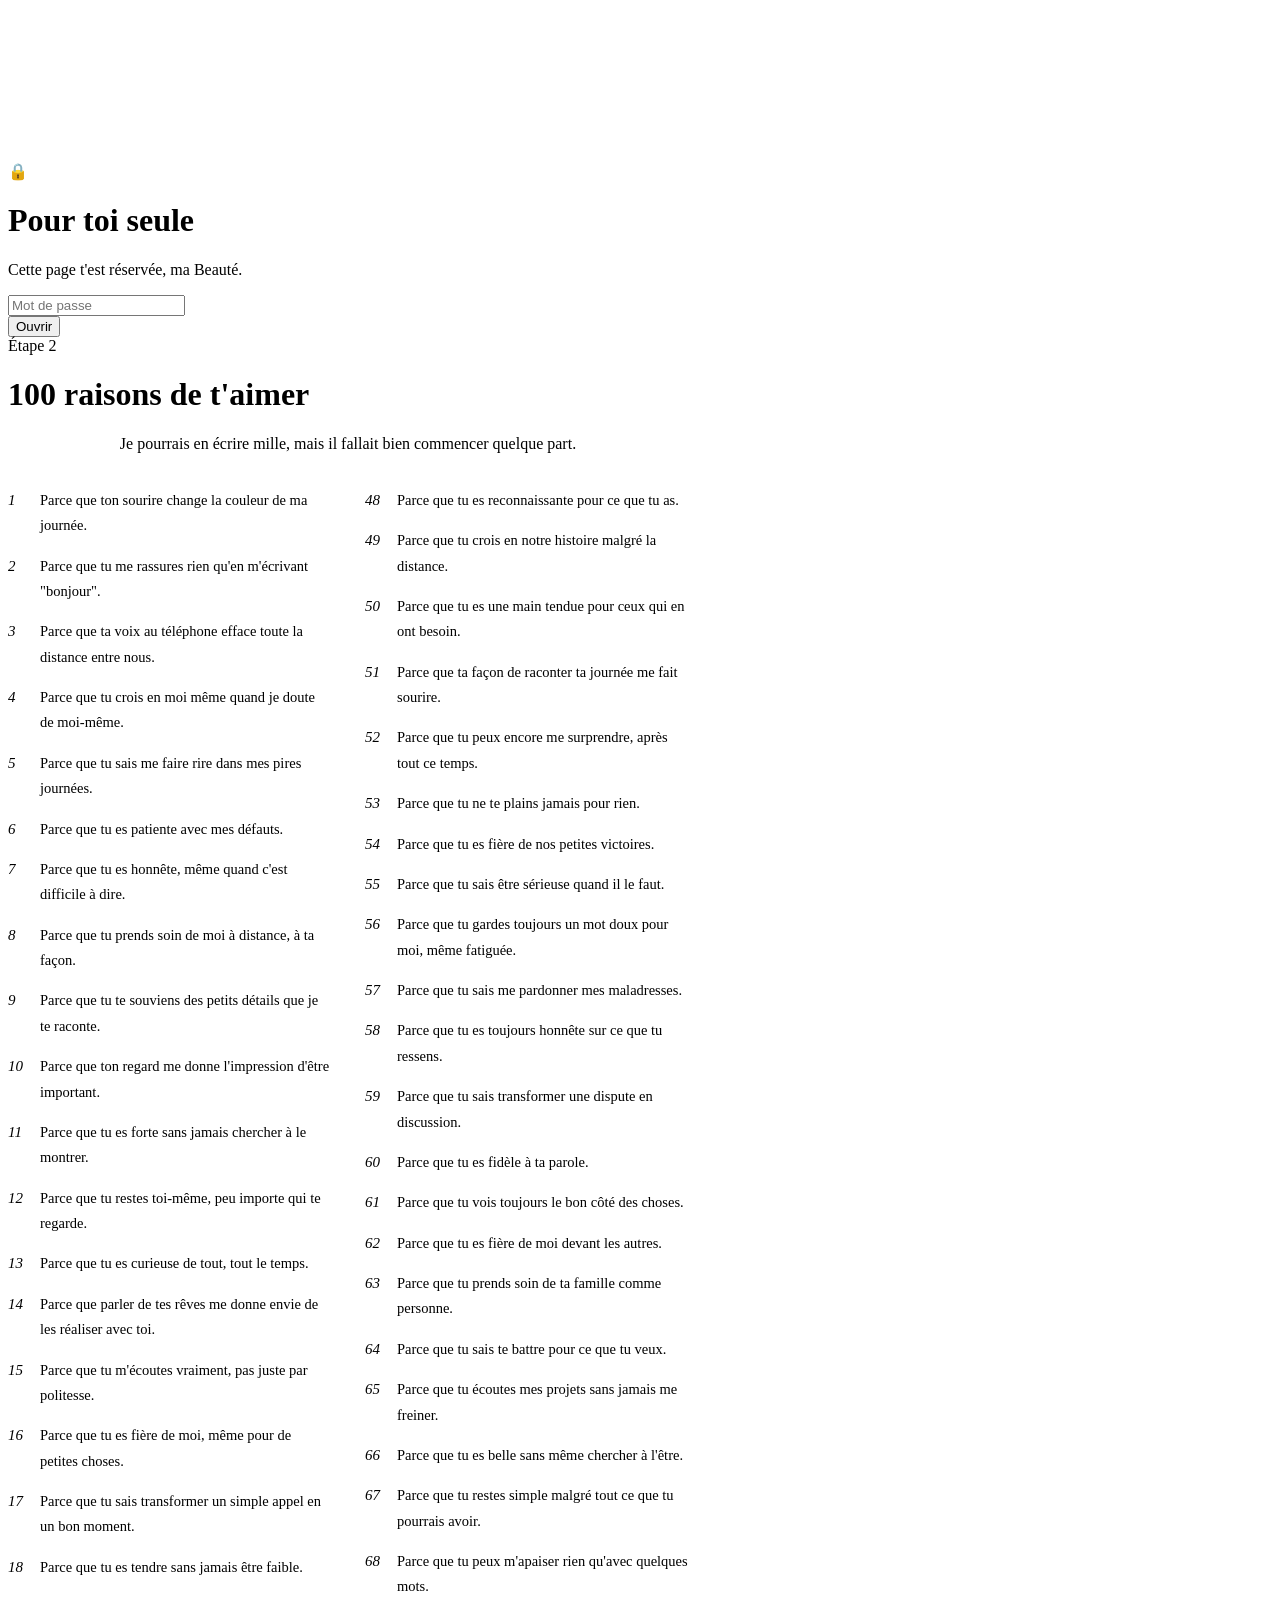
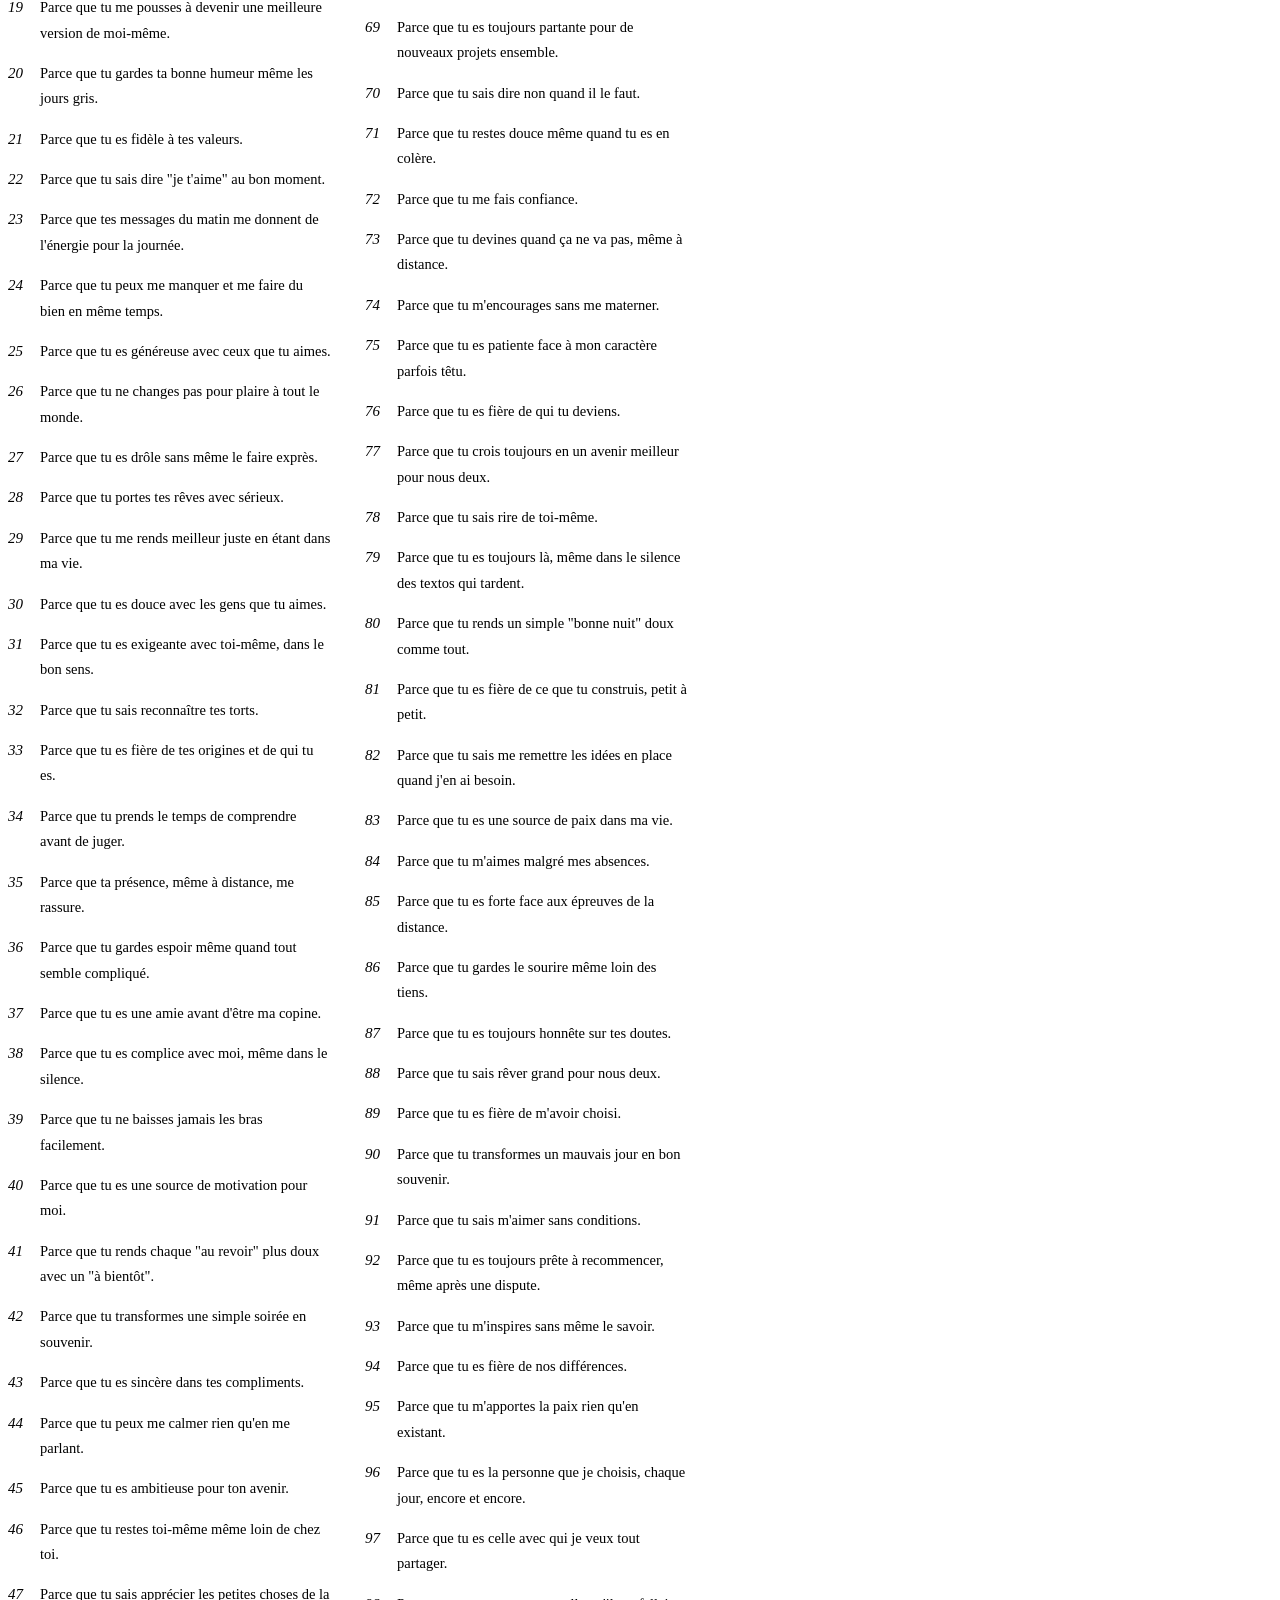
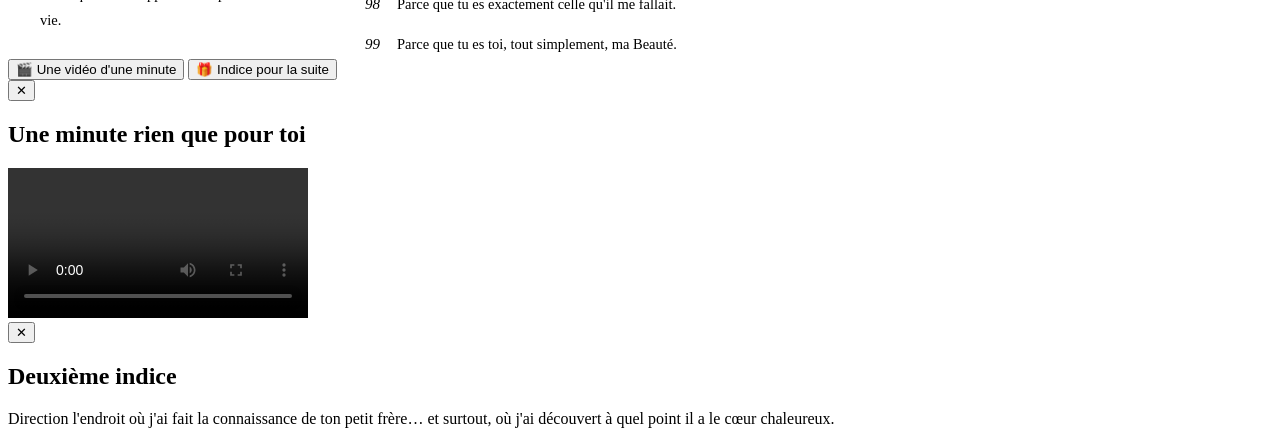
==== page2.html @ 82506d80 "Add files via upload" ====
<!DOCTYPE html>
<html lang="fr">
<head>
<meta charset="UTF-8">
<meta name="viewport" content="width=device-width, initial-scale=1.0, maximum-scale=1.0">
<title>100 raisons de t'aimer</title>
<link rel="preconnect" href="https://fonts.googleapis.com">
<link rel="preconnect" href="https://fonts.gstatic.com" crossorigin>
<link href="https://fonts.googleapis.com/css2?family=Cormorant+Garamond:ital,wght@0,500;0,600;1,600&family=Parisienne&family=Poppins:wght@300;400;600&display=swap" rel="stylesheet">
<link rel="stylesheet" href="assets/style.css">
<style>
  .raisons{
    list-style:none; counter-reset: raison; margin: 0; padding:0;
    columns: 1; column-gap: 34px;
  }
  @media (min-width: 560px){ .raisons{ columns: 2; } }
  .raisons li{
    counter-increment: raison;
    break-inside: avoid;
    display:flex; align-items:baseline; gap:10px;
    font-size: 14.5px; line-height:1.75; color: var(--ivoire-doux);
    margin-bottom: 14px;
  }
  .raisons li::before{
    content: counter(raison);
    flex:none;
    font-family: var(--serif); font-style:italic; color: var(--or);
    font-size: 15px; min-width: 22px;
  }
</style>
</head>
<body>

<canvas id="paillettes"></canvas>

<div class="verrou" id="verrou">
  <div class="verrou-carte" id="verrou-carte">
    <div class="icone">🔒</div>
    <h1>Pour toi seule</h1>
    <p>Cette page t'est réservée, ma Beauté.</p>
    <form id="verrou-form">
      <input type="password" id="verrou-input" placeholder="Mot de passe" autocomplete="off" required>
      <div class="erreur" id="verrou-erreur"></div>
      <button type="submit" class="bouton">Ouvrir</button>
    </form>
  </div>
</div>

<div class="contenu" id="contenu">
  <main class="page" style="max-width:680px;">

    <span class="eyebrow">Étape 2</span>
    <h1 class="titre">100 raisons de t'aimer</h1>

    <p class="texte" style="text-align:center; margin-bottom:34px;">Je pourrais en écrire mille, mais il fallait bien commencer quelque part.</p>

    <ol class="raisons">
      <li>Parce que ton sourire change la couleur de ma journée.</li>
      <li>Parce que tu me rassures rien qu'en m'écrivant "bonjour".</li>
      <li>Parce que ta voix au téléphone efface toute la distance entre nous.</li>
      <li>Parce que tu crois en moi même quand je doute de moi-même.</li>
      <li>Parce que tu sais me faire rire dans mes pires journées.</li>
      <li>Parce que tu es patiente avec mes défauts.</li>
      <li>Parce que tu es honnête, même quand c'est difficile à dire.</li>
      <li>Parce que tu prends soin de moi à distance, à ta façon.</li>
      <li>Parce que tu te souviens des petits détails que je te raconte.</li>
      <li>Parce que ton regard me donne l'impression d'être important.</li>
      <li>Parce que tu es forte sans jamais chercher à le montrer.</li>
      <li>Parce que tu restes toi-même, peu importe qui te regarde.</li>
      
      <li>Parce que tu es curieuse de tout, tout le temps.</li>
      <li>Parce que parler de tes rêves me donne envie de les réaliser avec toi.</li>
      <li>Parce que tu m'écoutes vraiment, pas juste par politesse.</li>
      <li>Parce que tu es fière de moi, même pour de petites choses.</li>
      <li>Parce que tu sais transformer un simple appel en un bon moment.</li>
      <li>Parce que tu es tendre sans jamais être faible.</li>
      <li>Parce que tu me pousses à devenir une meilleure version de moi-même.</li>
      <li>Parce que tu gardes ta bonne humeur même les jours gris.</li>
      <li>Parce que tu es fidèle à tes valeurs.</li>
      <li>Parce que tu sais dire "je t'aime" au bon moment.</li>
      <li>Parce que tes messages du matin me donnent de l'énergie pour la journée.</li>
      <li>Parce que tu peux me manquer et me faire du bien en même temps.</li>
      <li>Parce que tu es généreuse avec ceux que tu aimes.</li>
      <li>Parce que tu ne changes pas pour plaire à tout le monde.</li>
      <li>Parce que tu es drôle sans même le faire exprès.</li>
      <li>Parce que tu portes tes rêves avec sérieux.</li>
      <li>Parce que tu me rends meilleur juste en étant dans ma vie.</li>
      <li>Parce que tu es douce avec les gens que tu aimes.</li>
      <li>Parce que tu es exigeante avec toi-même, dans le bon sens.</li>
      <li>Parce que tu sais reconnaître tes torts.</li>
      <li>Parce que tu es fière de tes origines et de qui tu es.</li>
      <li>Parce que tu prends le temps de comprendre avant de juger.</li>
      <li>Parce que ta présence, même à distance, me rassure.</li>
      <li>Parce que tu gardes espoir même quand tout semble compliqué.</li>
      <li>Parce que tu es une amie avant d'être ma copine.</li>
      <li>Parce que tu es complice avec moi, même dans le silence.</li>
      <li>Parce que tu ne baisses jamais les bras facilement.</li>
      <li>Parce que tu es une source de motivation pour moi.</li>
      <li>Parce que tu rends chaque "au revoir" plus doux avec un "à bientôt".</li>
      <li>Parce que tu transformes une simple soirée en souvenir.</li>
      <li>Parce que tu es sincère dans tes compliments.</li>
      <li>Parce que tu peux me calmer rien qu'en me parlant.</li>
      <li>Parce que tu es ambitieuse pour ton avenir.</li>
      <li>Parce que tu restes toi-même même loin de chez toi.</li>
      <li>Parce que tu sais apprécier les petites choses de la vie.</li>
      <li>Parce que tu es reconnaissante pour ce que tu as.</li>
      <li>Parce que tu crois en notre histoire malgré la distance.</li>
      <li>Parce que tu es une main tendue pour ceux qui en ont besoin.</li>
      <li>Parce que ta façon de raconter ta journée me fait sourire.</li>
      <li>Parce que tu peux encore me surprendre, après tout ce temps.</li>
      <li>Parce que tu ne te plains jamais pour rien.</li>
      <li>Parce que tu es fière de nos petites victoires.</li>
      <li>Parce que tu sais être sérieuse quand il le faut.</li>
      <li>Parce que tu gardes toujours un mot doux pour moi, même fatiguée.</li>
      <li>Parce que tu sais me pardonner mes maladresses.</li>
      <li>Parce que tu es toujours honnête sur ce que tu ressens.</li>
      <li>Parce que tu sais transformer une dispute en discussion.</li>
      <li>Parce que tu es fidèle à ta parole.</li>
      <li>Parce que tu vois toujours le bon côté des choses.</li>
      <li>Parce que tu es fière de moi devant les autres.</li>
      <li>Parce que tu prends soin de ta famille comme personne.</li>
      <li>Parce que tu sais te battre pour ce que tu veux.</li>
      <li>Parce que tu écoutes mes projets sans jamais me freiner.</li>
      <li>Parce que tu es belle sans même chercher à l'être.</li>
      <li>Parce que tu restes simple malgré tout ce que tu pourrais avoir.</li>
      <li>Parce que tu peux m'apaiser rien qu'avec quelques mots.</li>
      <li>Parce que tu es toujours partante pour de nouveaux projets ensemble.</li>
      <li>Parce que tu sais dire non quand il le faut.</li>
      <li>Parce que tu restes douce même quand tu es en colère.</li>
      <li>Parce que tu me fais confiance.</li>
      <li>Parce que tu devines quand ça ne va pas, même à distance.</li>
      <li>Parce que tu m'encourages sans me materner.</li>
      <li>Parce que tu es patiente face à mon caractère parfois têtu.</li>
      <li>Parce que tu es fière de qui tu deviens.</li>
      <li>Parce que tu crois toujours en un avenir meilleur pour nous deux.</li>
      <li>Parce que tu sais rire de toi-même.</li>
      <li>Parce que tu es toujours là, même dans le silence des textos qui tardent.</li>
      <li>Parce que tu rends un simple "bonne nuit" doux comme tout.</li>
      <li>Parce que tu es fière de ce que tu construis, petit à petit.</li>
      <li>Parce que tu sais me remettre les idées en place quand j'en ai besoin.</li>
      <li>Parce que tu es une source de paix dans ma vie.</li>
      <li>Parce que tu m'aimes malgré mes absences.</li>
      <li>Parce que tu es forte face aux épreuves de la distance.</li>
      <li>Parce que tu gardes le sourire même loin des tiens.</li>
      <li>Parce que tu es toujours honnête sur tes doutes.</li>
      <li>Parce que tu sais rêver grand pour nous deux.</li>
      <li>Parce que tu es fière de m'avoir choisi.</li>
      <li>Parce que tu transformes un mauvais jour en bon souvenir.</li>
      <li>Parce que tu sais m'aimer sans conditions.</li>
      <li>Parce que tu es toujours prête à recommencer, même après une dispute.</li>
      <li>Parce que tu m'inspires sans même le savoir.</li>
      <li>Parce que tu es fière de nos différences.</li>
      <li>Parce que tu m'apportes la paix rien qu'en existant.</li>
      <li>Parce que tu es la personne que je choisis, chaque jour, encore et encore.</li>
      <li>Parce que tu es celle avec qui je veux tout partager.</li>
      <li>Parce que tu es exactement celle qu'il me fallait.</li>
      <li>Parce que tu es toi, tout simplement, ma Beauté.</li>
    </ol>

    <div class="filet"></div>

    <div class="actions">
      <button class="bouton secondaire" onclick="ouvrirModale('modale-video')">🎬 Une vidéo d'une minute</button>
      <button class="bouton indice" onclick="ouvrirModale('modale-indice')">🎁 Indice pour la suite</button>
    </div>

  
  </main>
</div>

<div class="voile" id="modale-video">
  <div class="boite">
    <button class="fermer" onclick="fermerModale('modale-video')">✕</button>
    <h2>Une minute rien que pour toi</h2>
    <!-- Remplace "videos/video2.mp4" par le chemin de ta vraie vidéo -->
    <video controls playsinline poster="">
      <source src="videos/video2.mp4" type="video/mp4">
      Ton navigateur ne peut pas lire cette vidéo.
    </video>
  </div>
</div>

<div class="voile" id="modale-indice">
  <div class="boite">
    <button class="fermer" onclick="fermerModale('modale-indice')">✕</button>
    <h2>Deuxième indice</h2>
    <p>Direction l'endroit où j'ai fait la connaissance de ton petit frère… et surtout, où j'ai découvert à quel point il a le cœur chaleureux.</p>
  </div>
</div>

<script src="assets/lock.js"></script>
<script src="assets/sparkle.js"></script>
<script>
  document.addEventListener("beaute:deverrouille", function(){
    if(window.explosionConfettis) setTimeout(window.explosionConfettis, 300);
  });
</script>
</body>
</html>
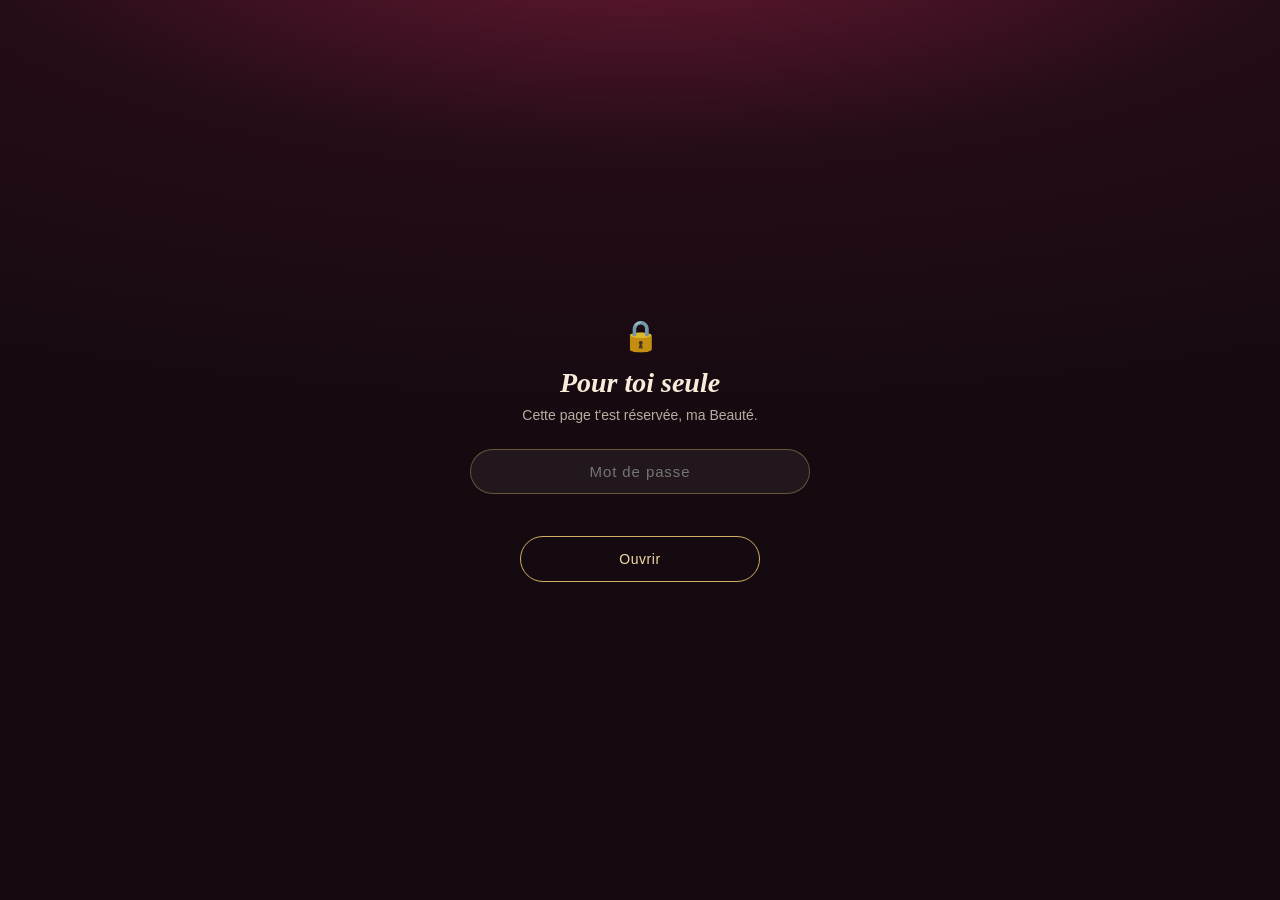
==== commit e5e62858: "lieu 2" ====
--- a/page2.html
+++ b/page2.html
@@ -184,7 +184,7 @@
   <div class="boite">
     <button class="fermer" onclick="fermerModale('modale-indice')">✕</button>
     <h2>Deuxième indice</h2>
-    <p>Direction l'endroit où j'ai fait la connaissance de ton petit frère… et surtout, où j'ai découvert à quel point il a le cœur chaleureux.</p>
+    <p>Direction l'endroit où on a eu notre dernier date à ce jour. J'espère que tu vas t'en souvenir, Mademoiselle Ange (un joli prénom, comme la personne en question).</p>
   </div>
 </div>
 
--- a/assets/style.css
+++ b/assets/style.css
@@ -0,0 +1,346 @@
+/* =========================================================
+   Palette & typographie — "ma Beauté" anniversaire
+   ========================================================= */
+:root{
+  --noir:        #140a10;
+  --bordeaux-1:  #240c18;
+  --bordeaux-2:  #4a1226;
+  --bordeaux-3:  #6d1a34;
+  --or:          #d4af6a;
+  --or-clair:    #f2d9a8;
+  --ivoire:      #f6ecd9;
+  --ivoire-doux: rgba(246,236,217,.72);
+  --rose-poudre: #e3b6c2;
+  --ok:          #9ecb9a;
+  --err:         #e08a8a;
+
+  --serif: 'Cormorant Garamond', 'Georgia', serif;
+  --sans:  'Poppins', 'Segoe UI', sans-serif;
+  --script: 'Parisienne', cursive;
+}
+
+*,*::before,*::after{ box-sizing:border-box; }
+
+html,body{
+  margin:0;
+  padding:0;
+  min-height:100%;
+  background: radial-gradient(ellipse 120% 60% at 50% -10%, var(--bordeaux-3) 0%, var(--bordeaux-1) 45%, var(--noir) 100%);
+  color: var(--ivoire);
+  font-family: var(--sans);
+  font-weight: 300;
+  -webkit-font-smoothing: antialiased;
+}
+
+body{
+  min-height:100vh;
+  position:relative;
+  overflow-x:hidden;
+}
+
+::selection{ background: var(--or); color: var(--noir); }
+
+/* ---------------------------------------------------------
+   Layout de base
+   --------------------------------------------------------- */
+.page{
+  position:relative;
+  z-index:2;
+  max-width: 620px;
+  margin: 0 auto;
+  padding: clamp(48px, 9vh, 96px) clamp(22px, 6vw, 40px) 90px;
+}
+
+.eyebrow{
+  display:block;
+  text-align:center;
+  font-family: var(--script);
+  color: var(--rose-poudre);
+  font-size: clamp(20px, 4.5vw, 26px);
+  margin: 0 0 4px;
+}
+
+h1.titre{
+  font-family: var(--serif);
+  font-style: italic;
+  font-weight: 600;
+  text-align:center;
+  color: var(--ivoire);
+  font-size: clamp(30px, 7vw, 46px);
+  line-height:1.15;
+  margin: 0 0 30px;
+  text-shadow: 0 6px 30px rgba(0,0,0,.5);
+}
+
+.filet{
+  width: 64px;
+  height: 1px;
+  margin: 34px auto;
+  background: linear-gradient(90deg, transparent, var(--or), transparent);
+}
+
+.texte{
+  font-size: clamp(15px, 2.1vw, 17px);
+  line-height: 1.9;
+  color: var(--ivoire-doux);
+  font-weight: 300;
+}
+.texte p{ margin: 0 0 20px; }
+.texte p:last-child{ margin-bottom:0; }
+.texte .signature{
+  font-family: var(--script);
+  color: var(--or-clair);
+  font-size: clamp(22px, 5vw, 28px);
+  display:block;
+  margin-top: 28px;
+  text-align:right;
+}
+
+/* ---------------------------------------------------------
+   Boutons
+   --------------------------------------------------------- */
+.actions{
+  display:flex;
+  flex-direction:column;
+  align-items:center;
+  gap: 16px;
+  margin-top: 46px;
+}
+
+.bouton{
+  appearance:none;
+  border: 1px solid var(--or);
+  background: transparent;
+  color: var(--or-clair);
+  font-family: var(--sans);
+  font-size: 14px;
+  letter-spacing: .04em;
+  padding: 14px 34px;
+  border-radius: 999px;
+  cursor:pointer;
+  text-decoration:none;
+  display:inline-flex;
+  align-items:center;
+  gap:10px;
+  transition: background .35s ease, color .35s ease, transform .25s ease, box-shadow .35s ease;
+  min-width: 240px;
+  justify-content:center;
+}
+.bouton:hover{
+  background: var(--or);
+  color: var(--noir);
+  transform: translateY(-2px);
+  box-shadow: 0 10px 28px rgba(212,175,106,.25);
+}
+.bouton:active{ transform: translateY(0); }
+
+.bouton.secondaire{
+  border-color: rgba(246,236,217,.35);
+  color: var(--ivoire-doux);
+}
+.bouton.secondaire:hover{
+  background: rgba(246,236,217,.1);
+  color: var(--ivoire);
+  box-shadow:none;
+}
+
+.bouton.indice{
+  border-color: var(--rose-poudre);
+  color: var(--rose-poudre);
+}
+.bouton.indice:hover{
+  background: var(--rose-poudre);
+  color: var(--noir);
+  box-shadow: 0 10px 28px rgba(227,182,194,.25);
+}
+
+/* ---------------------------------------------------------
+   Modales (vidéo & indice)
+   --------------------------------------------------------- */
+.voile{
+  position:fixed;
+  inset:0;
+  z-index:80;
+  display:none;
+  align-items:center;
+  justify-content:center;
+  padding: 22px;
+  background: rgba(10,5,9,.85);
+  backdrop-filter: blur(3px);
+}
+.voile.ouvert{ display:flex; }
+
+.boite{
+  position:relative;
+  width:100%;
+  max-width: 460px;
+  background: linear-gradient(160deg, var(--bordeaux-2), var(--bordeaux-1));
+  border: 1px solid rgba(212,175,106,.35);
+  border-radius: 14px;
+  padding: 34px 26px;
+  text-align:center;
+  box-shadow: 0 30px 80px rgba(0,0,0,.55);
+  animation: apparition .4s ease;
+}
+@keyframes apparition{
+  from{ opacity:0; transform: translateY(14px) scale(.98); }
+  to{ opacity:1; transform: translateY(0) scale(1); }
+}
+
+.boite h2{
+  font-family: var(--serif);
+  font-style: italic;
+  color: var(--or-clair);
+  font-size: 24px;
+  margin: 0 0 16px;
+}
+.boite p{
+  color: var(--ivoire-doux);
+  font-size: 15px;
+  line-height:1.7;
+  margin: 0;
+}
+.boite video{
+  width:100%;
+  border-radius: 8px;
+  display:block;
+}
+
+.fermer{
+  position:absolute;
+  top: 12px; right: 14px;
+  background:none;
+  border:none;
+  color: var(--ivoire-doux);
+  font-size: 20px;
+  cursor:pointer;
+  line-height:1;
+  padding: 6px;
+}
+.fermer:hover{ color: var(--or-clair); }
+
+/* ---------------------------------------------------------
+   Écran de verrouillage
+   --------------------------------------------------------- */
+.verrou{
+  position:fixed;
+  inset:0;
+  z-index:100;
+  display:flex;
+  align-items:center;
+  justify-content:center;
+  padding: 24px;
+  background: radial-gradient(ellipse 120% 60% at 50% -10%, var(--bordeaux-3) 0%, var(--bordeaux-1) 45%, var(--noir) 100%);
+}
+.verrou.caché{ display:none; }
+
+.verrou-carte{
+  width:100%;
+  max-width: 340px;
+  text-align:center;
+}
+.verrou-carte .icone{
+  font-size: 30px;
+  margin-bottom: 14px;
+  opacity:.85;
+}
+.verrou-carte h1{
+  font-family: var(--serif);
+  font-style: italic;
+  font-size: 28px;
+  color: var(--ivoire);
+  margin: 0 0 8px;
+}
+.verrou-carte p{
+  color: var(--ivoire-doux);
+  font-size: 14px;
+  margin: 0 0 26px;
+}
+.verrou-carte input{
+  width:100%;
+  background: rgba(246,236,217,.06);
+  border: 1px solid rgba(212,175,106,.4);
+  color: var(--ivoire);
+  font-family: var(--sans);
+  font-size: 15px;
+  text-align:center;
+  letter-spacing: .06em;
+  padding: 13px 16px;
+  border-radius: 999px;
+  outline:none;
+  margin-bottom: 16px;
+}
+.verrou-carte input:focus{ border-color: var(--or); }
+.verrou-carte .erreur{
+  color: var(--err);
+  font-size: 13px;
+  height: 16px;
+  margin-bottom: 10px;
+}
+.verrou-carte.secoue{ animation: secousse .4s; }
+@keyframes secousse{
+  0%,100%{ transform: translateX(0); }
+  20%{ transform: translateX(-8px); }
+  40%{ transform: translateX(8px); }
+  60%{ transform: translateX(-6px); }
+  80%{ transform: translateX(6px); }
+}
+
+.contenu{ display:none; }
+.contenu.visible{ display:block; }
+
+/* ---------------------------------------------------------
+   Paillettes (canvas plein écran, décoratif, discret)
+   --------------------------------------------------------- */
+#paillettes{
+  position:fixed;
+  inset:0;
+  z-index:1;
+  pointer-events:none;
+}
+
+/* ---------------------------------------------------------
+   Divers
+   --------------------------------------------------------- */
+.retour{
+  display:block;
+  text-align:center;
+  margin-top: 54px;
+  font-size: 12px;
+  color: rgba(246,236,217,.4);
+  text-decoration:none;
+  letter-spacing:.05em;
+}
+.retour:hover{ color: var(--or-clair); }
+
+@media (max-width: 380px){
+  .bouton{ min-width: 0; width:100%; }
+}
+
+@media (prefers-reduced-motion: reduce){
+  *{ animation-duration: .01ms !important; animation-iteration-count:1 !important; }
+}
+
+/* ---------------------------------------------------------
+   Bouton musique
+   --------------------------------------------------------- */
+.bouton-musique{
+  position:fixed;
+  top: 18px;
+  right: 18px;
+  z-index: 25;
+  width: 44px;
+  height: 44px;
+  border-radius: 50%;
+  border: 1px solid rgba(212,175,106,.5);
+  background: rgba(20,10,16,.55);
+  color: var(--or-clair);
+  font-size: 18px;
+  display:flex;
+  align-items:center;
+  justify-content:center;
+  cursor:pointer;
+  backdrop-filter: blur(4px);
+  transition: background .3s ease, transform .25s ease;
+}
+.bouton-musique:hover{ background: rgba(212,175,106,.18); transform: translateY(-2px); }
